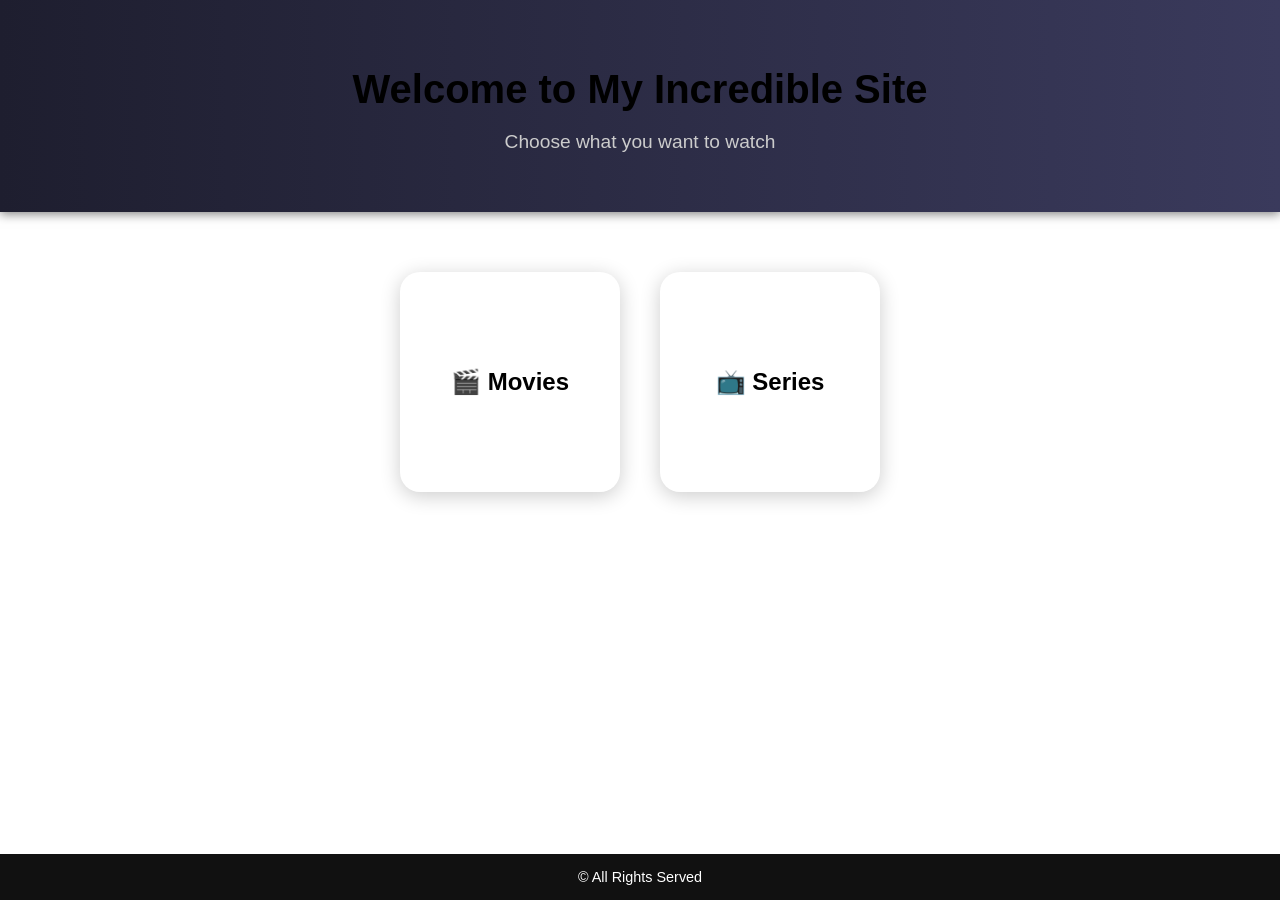
==== index.html @ 361ea88b "Add files via upload" ====
<!DOCTYPE html>
<html lang="en">
<head>
  <meta charset="UTF-8" />
  <meta name="viewport" content="width=device-width, initial-scale=1.0"/>
  <title>My Streaming Site</title>

  
  <style>

    body {
      margin: 0;
      font-family: 'Segoe UI', Tahoma, Geneva, Verdana, sans-serif;
      background-color: var(--primary-color);
      color: var(--text-light);
      display: flex;
      flex-direction: column;
      min-height: 100vh;
    }

    header {
      background: linear-gradient(90deg, #1e1e2f, #3a3a5c);
      padding: 40px 20px;
      text-align: center;
      box-shadow: 0 2px 10px rgba(0, 0, 0, 0.5);
    }

    header h1 {
      font-size: 2.5rem;
      margin-bottom: 10px;
    }

    header p {
      font-size: 1.2rem;
      color: #ccc;
    }

    .options {
      display: flex;
      flex-wrap: wrap;
      justify-content: center;
      gap: 40px;
      padding: 60px 20px;
      flex: 1;
    }

    .option-box {
      background-color: var(--card-bg);
      width: 220px;
      height: 220px;
      border-radius: 20px;
      display: flex;
      justify-content: center;
      align-items: center;
      text-align: center;
      transition: transform 0.3s ease, box-shadow 0.3s ease;
      box-shadow: 0 4px 20px rgba(0, 0, 0, 0.2);
      cursor: pointer;
      border: none;
      outline: none;
    }

    .option-box:hover {
      transform: translateY(-10px);
      box-shadow: 0 6px 25px rgba(255, 75, 43, 0.4);
    }

    .option-box a {
      text-decoration: none;
      color: var(--text-light);
      font-size: x-large;
      font-weight: bold;
      transition: color 0.3s;
    }

    #EndPage {
      background-color: #111;
      color: white;
      text-align: center;
      padding: 15px;
      font-size: 0.9rem;
    }

    .clicked {
      box-shadow: 0 0 15px rgba(255, 75, 43, 0.6) !important;
    }

  </style>
</head>
<body>

  <header>
    <h1>Welcome to My Incredible Site</h1>
    <p>Choose what you want to watch</p>
  </header>

  <div class="options">
    <button class="option-box" onclick="window.location.href='Project1Movies.html'">
      <a href="#">🎬 Movies</a>
    </button>
    <button class="option-box" onclick="window.location.href='Project1Series.html'">
      <a href="#">📺 Series</a>
    </button>
  </div>

  <div id="EndPage">
    © All Rights Served
  </div>

</body>
</html>
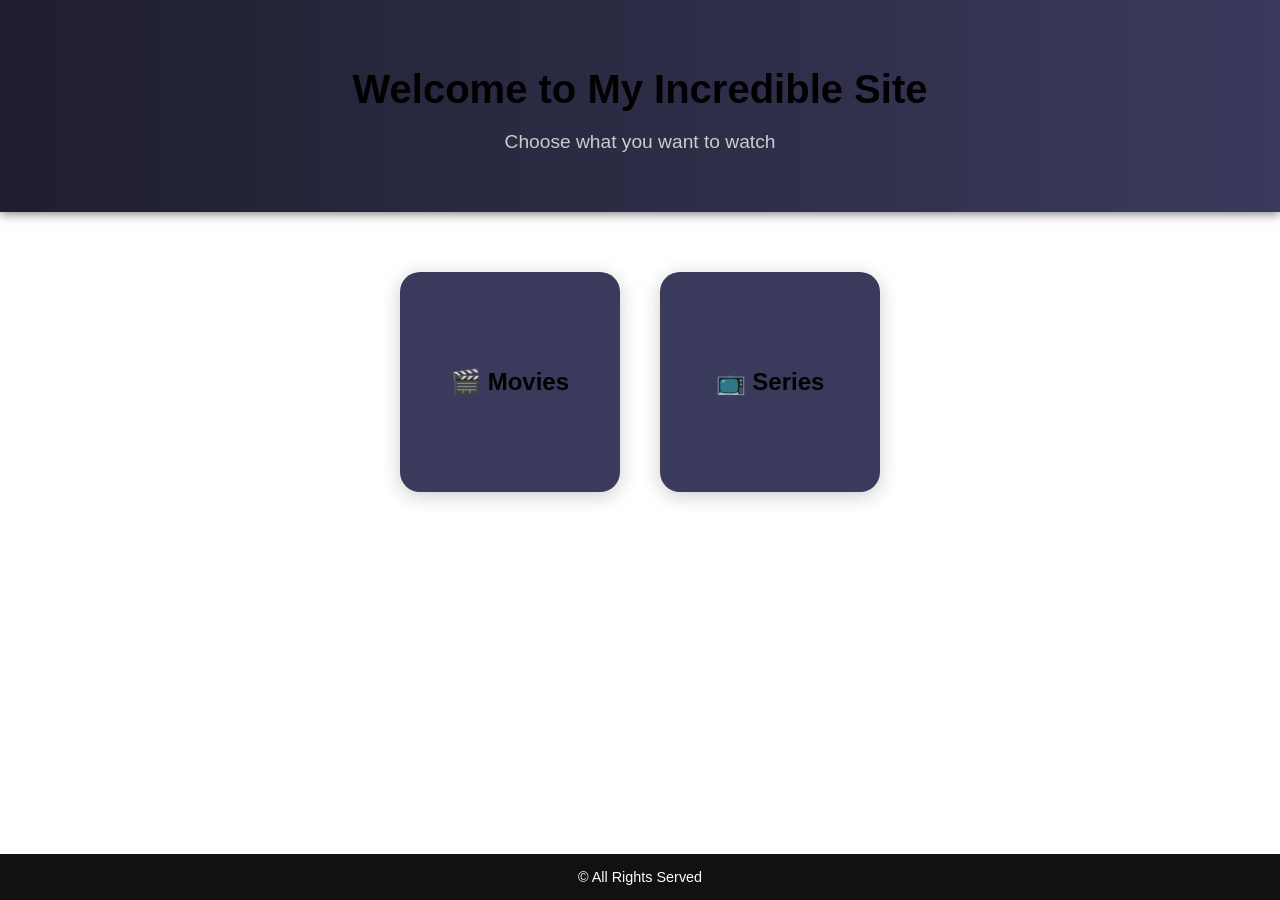
==== commit 1fae5869: "index.html" ====
--- a/index.html
+++ b/index.html
@@ -45,7 +45,7 @@
     }
 
     .option-box {
-      background-color: var(--card-bg);
+      background-color: #3a3a5c;
       width: 220px;
       height: 220px;
       border-radius: 20px;
